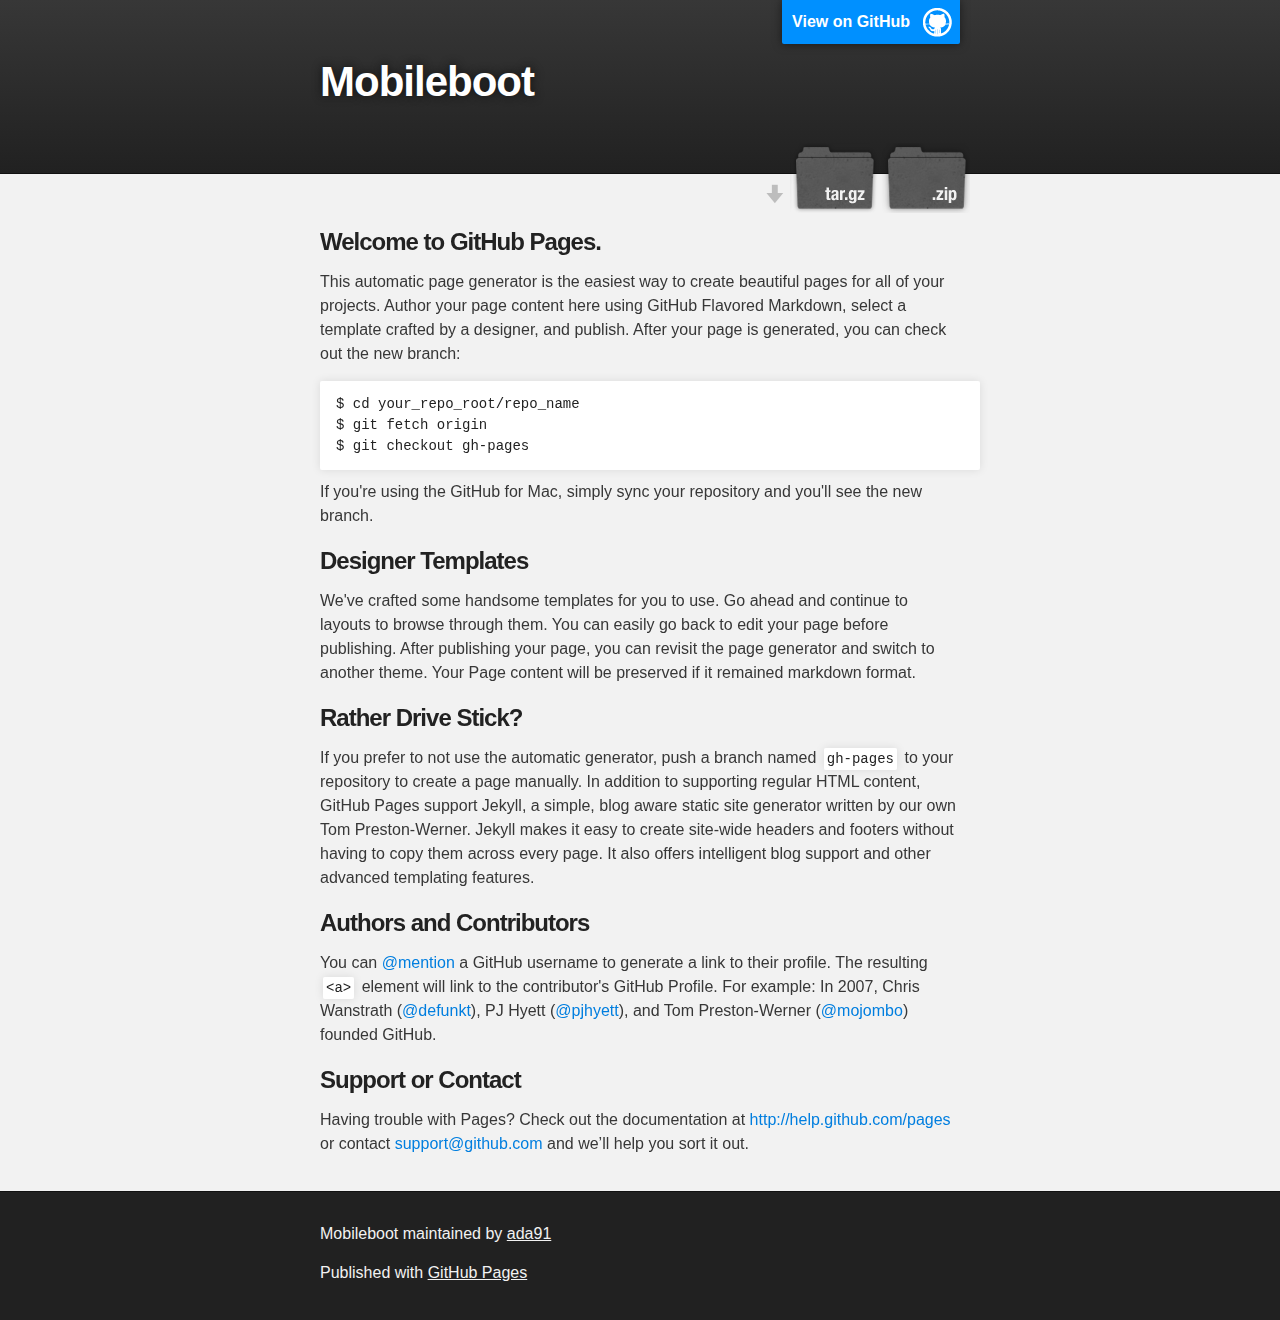
==== index.html @ 525a8fda "Create gh-pages branch via GitHub" ====
<!DOCTYPE html>
<html>

  <head>
    <meta charset='utf-8' />
    <meta http-equiv="X-UA-Compatible" content="chrome=1" />
    <meta name="description" content="Mobileboot : " />

    <link rel="stylesheet" type="text/css" media="screen" href="stylesheets/stylesheet.css">

    <title>Mobileboot</title>
  </head>

  <body>

    <!-- HEADER -->
    <div id="header_wrap" class="outer">
        <header class="inner">
          <a id="forkme_banner" href="https://github.com/ada91/mobileboot">View on GitHub</a>

          <h1 id="project_title">Mobileboot</h1>
          <h2 id="project_tagline"></h2>

            <section id="downloads">
              <a class="zip_download_link" href="https://github.com/ada91/mobileboot/zipball/master">Download this project as a .zip file</a>
              <a class="tar_download_link" href="https://github.com/ada91/mobileboot/tarball/master">Download this project as a tar.gz file</a>
            </section>
        </header>
    </div>

    <!-- MAIN CONTENT -->
    <div id="main_content_wrap" class="outer">
      <section id="main_content" class="inner">
        <h3>
<a name="welcome-to-github-pages" class="anchor" href="#welcome-to-github-pages"><span class="octicon octicon-link"></span></a>Welcome to GitHub Pages.</h3>

<p>This automatic page generator is the easiest way to create beautiful pages for all of your projects. Author your page content here using GitHub Flavored Markdown, select a template crafted by a designer, and publish. After your page is generated, you can check out the new branch:</p>

<pre><code>$ cd your_repo_root/repo_name
$ git fetch origin
$ git checkout gh-pages
</code></pre>

<p>If you're using the GitHub for Mac, simply sync your repository and you'll see the new branch.</p>

<h3>
<a name="designer-templates" class="anchor" href="#designer-templates"><span class="octicon octicon-link"></span></a>Designer Templates</h3>

<p>We've crafted some handsome templates for you to use. Go ahead and continue to layouts to browse through them. You can easily go back to edit your page before publishing. After publishing your page, you can revisit the page generator and switch to another theme. Your Page content will be preserved if it remained markdown format.</p>

<h3>
<a name="rather-drive-stick" class="anchor" href="#rather-drive-stick"><span class="octicon octicon-link"></span></a>Rather Drive Stick?</h3>

<p>If you prefer to not use the automatic generator, push a branch named <code>gh-pages</code> to your repository to create a page manually. In addition to supporting regular HTML content, GitHub Pages support Jekyll, a simple, blog aware static site generator written by our own Tom Preston-Werner. Jekyll makes it easy to create site-wide headers and footers without having to copy them across every page. It also offers intelligent blog support and other advanced templating features.</p>

<h3>
<a name="authors-and-contributors" class="anchor" href="#authors-and-contributors"><span class="octicon octicon-link"></span></a>Authors and Contributors</h3>

<p>You can <a href="https://github.com/blog/821" class="user-mention">@mention</a> a GitHub username to generate a link to their profile. The resulting <code>&lt;a&gt;</code> element will link to the contributor's GitHub Profile. For example: In 2007, Chris Wanstrath (<a href="https://github.com/defunkt" class="user-mention">@defunkt</a>), PJ Hyett (<a href="https://github.com/pjhyett" class="user-mention">@pjhyett</a>), and Tom Preston-Werner (<a href="https://github.com/mojombo" class="user-mention">@mojombo</a>) founded GitHub.</p>

<h3>
<a name="support-or-contact" class="anchor" href="#support-or-contact"><span class="octicon octicon-link"></span></a>Support or Contact</h3>

<p>Having trouble with Pages? Check out the documentation at <a href="http://help.github.com/pages">http://help.github.com/pages</a> or contact <a href="mailto:support@github.com">support@github.com</a> and we’ll help you sort it out.</p>
      </section>
    </div>

    <!-- FOOTER  -->
    <div id="footer_wrap" class="outer">
      <footer class="inner">
        <p class="copyright">Mobileboot maintained by <a href="https://github.com/ada91">ada91</a></p>
        <p>Published with <a href="http://pages.github.com">GitHub Pages</a></p>
      </footer>
    </div>

    

  </body>
</html>
---- stylesheets/stylesheet.css ----
/*******************************************************************************
Slate Theme for GitHub Pages
by Jason Costello, @jsncostello
*******************************************************************************/

@import url(pygment_trac.css);

/*******************************************************************************
MeyerWeb Reset
*******************************************************************************/

html, body, div, span, applet, object, iframe,
h1, h2, h3, h4, h5, h6, p, blockquote, pre,
a, abbr, acronym, address, big, cite, code,
del, dfn, em, img, ins, kbd, q, s, samp,
small, strike, strong, sub, sup, tt, var,
b, u, i, center,
dl, dt, dd, ol, ul, li,
fieldset, form, label, legend,
table, caption, tbody, tfoot, thead, tr, th, td,
article, aside, canvas, details, embed,
figure, figcaption, footer, header, hgroup,
menu, nav, output, ruby, section, summary,
time, mark, audio, video {
  margin: 0;
  padding: 0;
  border: 0;
  font: inherit;
  vertical-align: baseline;
}

/* HTML5 display-role reset for older browsers */
article, aside, details, figcaption, figure,
footer, header, hgroup, menu, nav, section {
  display: block;
}

ol, ul {
  list-style: none;
}

table {
  border-collapse: collapse;
  border-spacing: 0;
}

/*******************************************************************************
Theme Styles
*******************************************************************************/

body {
  box-sizing: border-box;
  color:#373737;
  background: #212121;
  font-size: 16px;
  font-family: 'Myriad Pro', Calibri, Helvetica, Arial, sans-serif;
  line-height: 1.5;
  -webkit-font-smoothing: antialiased;
}

h1, h2, h3, h4, h5, h6 {
  margin: 10px 0;
  font-weight: 700;
  color:#222222;
  font-family: 'Lucida Grande', 'Calibri', Helvetica, Arial, sans-serif;
  letter-spacing: -1px;
}

h1 {
  font-size: 36px;
  font-weight: 700;
}

h2 {
  padding-bottom: 10px;
  font-size: 32px;
  background: url('../images/bg_hr.png') repeat-x bottom;
}

h3 {
  font-size: 24px;
}

h4 {
  font-size: 21px;
}

h5 {
  font-size: 18px;
}

h6 {
  font-size: 16px;
}

p {
  margin: 10px 0 15px 0;
}

footer p {
  color: #f2f2f2;
}

a {
  text-decoration: none;
  color: #007edf;
  text-shadow: none;

  transition: color 0.5s ease;
  transition: text-shadow 0.5s ease;
  -webkit-transition: color 0.5s ease;
  -webkit-transition: text-shadow 0.5s ease;
  -moz-transition: color 0.5s ease;
  -moz-transition: text-shadow 0.5s ease;
  -o-transition: color 0.5s ease;
  -o-transition: text-shadow 0.5s ease;
  -ms-transition: color 0.5s ease;
  -ms-transition: text-shadow 0.5s ease;
}

a:hover, a:focus {text-decoration: underline;}

footer a {
  color: #F2F2F2;
  text-decoration: underline;
}

em {
  font-style: italic;
}

strong {
  font-weight: bold;
}

img {
  position: relative;
  margin: 0 auto;
  max-width: 739px;
  padding: 5px;
  margin: 10px 0 10px 0;
  border: 1px solid #ebebeb;

  box-shadow: 0 0 5px #ebebeb;
  -webkit-box-shadow: 0 0 5px #ebebeb;
  -moz-box-shadow: 0 0 5px #ebebeb;
  -o-box-shadow: 0 0 5px #ebebeb;
  -ms-box-shadow: 0 0 5px #ebebeb;
}

p img {
  display: inline;
  margin: 0;
  padding: 0;
  vertical-align: middle;
  text-align: center;
  border: none;
}

pre, code {
  width: 100%;
  color: #222;
  background-color: #fff;

  font-family: Monaco, "Bitstream Vera Sans Mono", "Lucida Console", Terminal, monospace;
  font-size: 14px;

  border-radius: 2px;
  -moz-border-radius: 2px;
  -webkit-border-radius: 2px;
}

pre {
  width: 100%;
  padding: 10px;
  box-shadow: 0 0 10px rgba(0,0,0,.1);
  overflow: auto;
}

code {
  padding: 3px;
  margin: 0 3px;
  box-shadow: 0 0 10px rgba(0,0,0,.1);
}

pre code {
  display: block;
  box-shadow: none;
}

blockquote {
  color: #666;
  margin-bottom: 20px;
  padding: 0 0 0 20px;
  border-left: 3px solid #bbb;
}


ul, ol, dl {
  margin-bottom: 15px
}

ul {
  list-style: inside;
  padding-left: 20px;
}

ol {
  list-style: decimal inside;
  padding-left: 20px;
}

dl dt {
  font-weight: bold;
}

dl dd {
  padding-left: 20px;
  font-style: italic;
}

dl p {
  padding-left: 20px;
  font-style: italic;
}

hr {
  height: 1px;
  margin-bottom: 5px;
  border: none;
  background: url('../images/bg_hr.png') repeat-x center;
}

table {
  border: 1px solid #373737;
  margin-bottom: 20px;
  text-align: left;
 }

th {
  font-family: 'Lucida Grande', 'Helvetica Neue', Helvetica, Arial, sans-serif;
  padding: 10px;
  background: #373737;
  color: #fff;
 }

td {
  padding: 10px;
  border: 1px solid #373737;
 }

form {
  background: #f2f2f2;
  padding: 20px;
}

/*******************************************************************************
Full-Width Styles
*******************************************************************************/

.outer {
  width: 100%;
}

.inner {
  position: relative;
  max-width: 640px;
  padding: 20px 10px;
  margin: 0 auto;
}

#forkme_banner {
  display: block;
  position: absolute;
  top:0;
  right: 10px;
  z-index: 10;
  padding: 10px 50px 10px 10px;
  color: #fff;
  background: url('../images/blacktocat.png') #0090ff no-repeat 95% 50%;
  font-weight: 700;
  box-shadow: 0 0 10px rgba(0,0,0,.5);
  border-bottom-left-radius: 2px;
  border-bottom-right-radius: 2px;
}

#header_wrap {
  background: #212121;
  background: -moz-linear-gradient(top, #373737, #212121);
  background: -webkit-linear-gradient(top, #373737, #212121);
  background: -ms-linear-gradient(top, #373737, #212121);
  background: -o-linear-gradient(top, #373737, #212121);
  background: linear-gradient(top, #373737, #212121);
}

#header_wrap .inner {
  padding: 50px 10px 30px 10px;
}

#project_title {
  margin: 0;
  color: #fff;
  font-size: 42px;
  font-weight: 700;
  text-shadow: #111 0px 0px 10px;
}

#project_tagline {
  color: #fff;
  font-size: 24px;
  font-weight: 300;
  background: none;
  text-shadow: #111 0px 0px 10px;
}

#downloads {
  position: absolute;
  width: 210px;
  z-index: 10;
  bottom: -40px;
  right: 0;
  height: 70px;
  background: url('../images/icon_download.png') no-repeat 0% 90%;
}

.zip_download_link {
  display: block;
  float: right;
  width: 90px;
  height:70px;
  text-indent: -5000px;
  overflow: hidden;
  background: url(../images/sprite_download.png) no-repeat bottom left;
}

.tar_download_link {
  display: block;
  float: right;
  width: 90px;
  height:70px;
  text-indent: -5000px;
  overflow: hidden;
  background: url(../images/sprite_download.png) no-repeat bottom right;
  margin-left: 10px;
}

.zip_download_link:hover {
  background: url(../images/sprite_download.png) no-repeat top left;
}

.tar_download_link:hover {
  background: url(../images/sprite_download.png) no-repeat top right;
}

#main_content_wrap {
  background: #f2f2f2;
  border-top: 1px solid #111;
  border-bottom: 1px solid #111;
}

#main_content {
  padding-top: 40px;
}

#footer_wrap {
  background: #212121;
}



/*******************************************************************************
Small Device Styles
*******************************************************************************/

@media screen and (max-width: 480px) {
  body {
    font-size:14px;
  }

  #downloads {
    display: none;
  }

  .inner {
    min-width: 320px;
    max-width: 480px;
  }

  #project_title {
  font-size: 32px;
  }

  h1 {
    font-size: 28px;
  }

  h2 {
    font-size: 24px;
  }

  h3 {
    font-size: 21px;
  }

  h4 {
    font-size: 18px;
  }

  h5 {
    font-size: 14px;
  }

  h6 {
    font-size: 12px;
  }

  code, pre {
    min-width: 320px;
    max-width: 480px;
    font-size: 11px;
  }

}
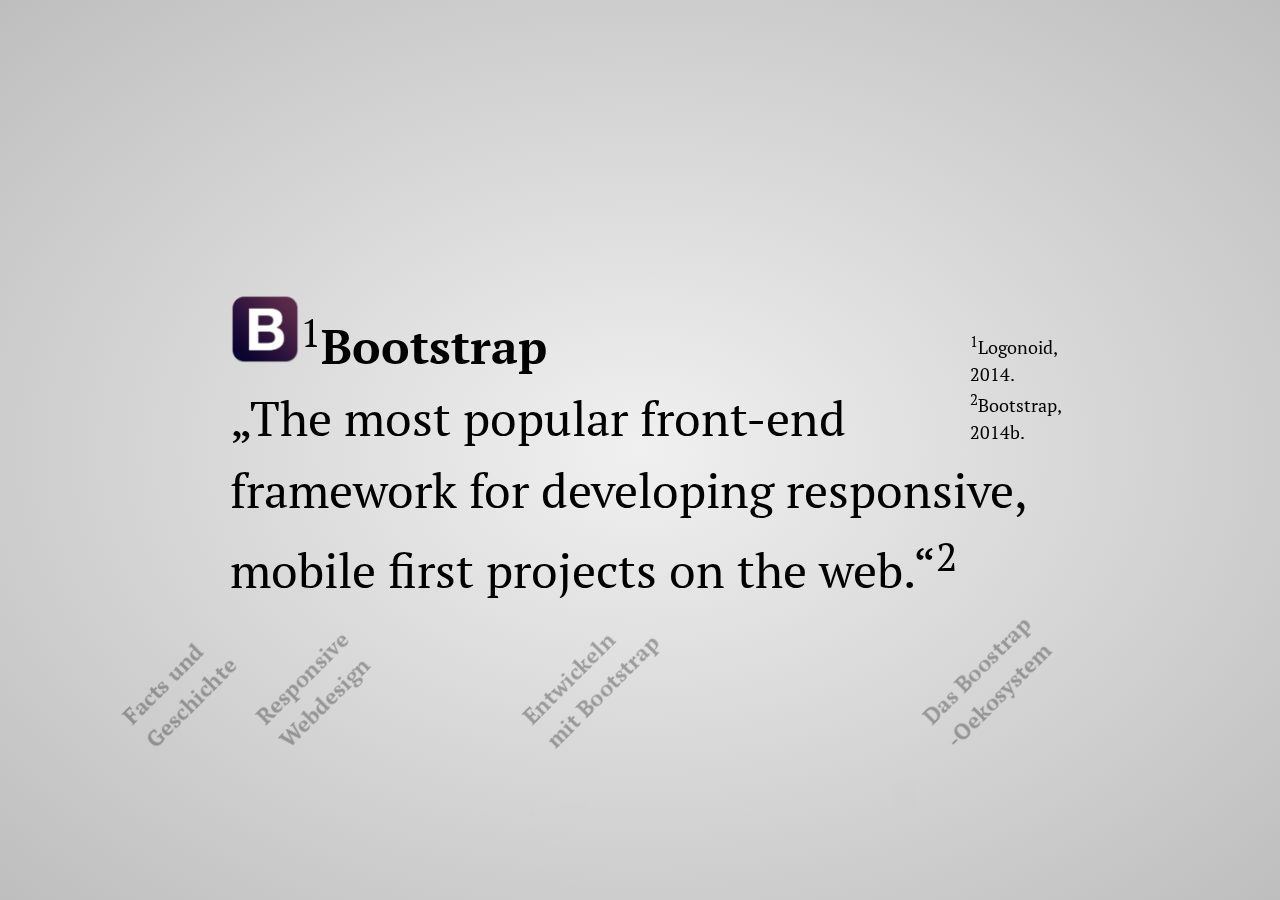
==== commit 7192252d: "gh  pages" ====
--- a/index.html
+++ b/index.html
@@ -1,79 +1,954 @@
-<!DOCTYPE html>
-<html>
-
-  <head>
-    <meta charset='utf-8' />
-    <meta http-equiv="X-UA-Compatible" content="chrome=1" />
-    <meta name="description" content="Mobileboot : " />
-
-    <link rel="stylesheet" type="text/css" media="screen" href="stylesheets/stylesheet.css">
-
-    <title>Mobileboot</title>
-  </head>
-
-  <body>
-
-    <!-- HEADER -->
-    <div id="header_wrap" class="outer">
-        <header class="inner">
-          <a id="forkme_banner" href="https://github.com/ada91/mobileboot">View on GitHub</a>
-
-          <h1 id="project_title">Mobileboot</h1>
-          <h2 id="project_tagline"></h2>
-
-            <section id="downloads">
-              <a class="zip_download_link" href="https://github.com/ada91/mobileboot/zipball/master">Download this project as a .zip file</a>
-              <a class="tar_download_link" href="https://github.com/ada91/mobileboot/tarball/master">Download this project as a tar.gz file</a>
-            </section>
-        </header>
+<!doctype html>
+
+<!--
+
+    Welcome to the light side of the source, young padawan.
+
+    One step closer to learn something interesting you are...
+
+                               ____                  
+                            _.' :  `._               
+                        .-.'`.  ;   .'`.-.           
+               __      / : ___\ ;  /___ ; \      __  
+             ,'_ ""=-.:__;".-.";: :".-.":__;.-="" _`,
+             :' `.t""=-.. '<@.`;_  ',@:` ..-=""j.' `;
+                  `:-.._J '-.-'L__ `-.-' L_..-;'     
+                    "-.__ ;  .-"  "-.  : __.-"       
+                        L ' /.======.\ ' J           
+                         "-.   "__"   .-"            
+                        __.l"-:_JL_;-";.__           
+                     .-j/'.;  ;""""  / .'\"-.        
+                   .' /:`. "-.:     .-" .';  `.      
+                .-"  / ;  "-. "-..-" .-"  :    "-.   
+             .+"-.  : :      "-.__.-"      ;-._   \  
+             ; \  `.; ;                    : : "+. ; 
+             :  ;   ; ;                    : ;  : \: 
+             ;  :   ; :                    ;:   ;  : 
+            : \  ;  :  ;                  : ;  /  :: 
+            ;  ; :   ; :                  ;   :   ;: 
+            :  :  ;  :  ;                : :  ;  : ; 
+            ;\    :   ; :                ; ;     ; ; 
+            : `."-;   :  ;              :  ;    /  ; 
+             ;    -:   ; :              ;  : .-"   : 
+             :\     \  :  ;            : \.-"      : 
+              ;`.    \  ; :            ;.'_..-=  / ; 
+              :  "-.  "-:  ;          :/."      .'  :
+               \         \ :          ;/  __        :
+                \       .-`.\        /t-""  ":-+.   :
+                 `.  .-"    `l    __/ /`. :  ; ; \  ;
+                   \   .-" .-"-.-"  .' .'j \  /   ;/ 
+                    \ / .-"   /.     .'.' ;_:'    ;  
+                     :-""-.`./-.'     /    `.___.'   
+                           \ `t  ._  /               
+                            "-.t-._:'                
+
+-->
+
+<!--
+    
+    So you'd like to know how to use impress.js?
+    
+    You've made the first, very important step - you're reading the source code.
+    And that's how impress.js presentations are built - with HTML and CSS code.
+    
+    Believe me, you need quite decent HTML and CSS skills to be able to use impress.js effectively.
+    And what is even more important, you need to be a designer, too, because there are no default
+    styles for impress.js presentations, there is no default or automatic layout for them.
+    
+    You need to design and build it by hand.
+    
+    So...
+    
+    Would you still like to know how to use impress.js?
+    
+-->
+
+<html lang="en">
+<head>
+    <meta charset="utf-8" />
+    <meta name="viewport" content="width=1024" />
+    <meta name="apple-mobile-web-app-capable" content="yes" />
+    <title>Bootstrap Kurzvorstellung</title>
+    
+    <meta name="description" content="Kurzvorstellung des Bootstrap Framework." />
+    <meta name="author" content="Anne Lauscher; Johannes Wingert" />
+
+    <link href="http://fonts.googleapis.com/css?family=Open+Sans:regular,semibold,italic,italicsemibold|PT+Sans:400,700,400italic,700italic|PT+Serif:400,700,400italic,700italic" rel="stylesheet" />
+
+    <!--
+        
+        Impress.js doesn't depend on any external stylesheet. Script adds all styles it needs for
+        presentation to work.
+        
+        This style below contains styles only for demo presentation. Browse it to see how impress.js
+        classes are used to style presentation steps, or how to apply fallback styles, but I don't want
+        you to use them directly in your presentation.
+        
+        Be creative, build your own. We don't really want all impress.js presentations to look the same,
+        do we?
+        
+        When creating your own presentation get rid of this file. Start from scratch, it's fun!
+        
+    -->
+    <link href="impress/css/impress-demo.css" rel="stylesheet" />
+    
+    <link rel="shortcut icon" href="impress/favicon.png" />
+    <link rel="apple-touch-icon" href="impress/apple-touch-icon.png" />
+	
+	<!--<script type="text/javascript">
+		function show(eid, sid, bid){
+			//document.getElementById(sid).parentNode.replaceChild(document.getElementById(eid), document.getElementById(sid));
+			document.getElementById(sid).style.visibility="hidden";
+			document.getElementById(bid).style.visibility="hidden";
+			document.getElementById(eid).style.visibility="visible";		
+		};
+	</script>-->
+</head>
+
+<!--
+    
+    Body element is used by impress.js to set some useful class names, that will allow you to detect
+    the support and state of the presentation in CSS or other scripts.
+    
+    First very useful class name is `impress-not-supported`. This class means, that browser doesn't
+    support features required by impress.js, so you should apply some fallback styles in your CSS.
+    It's not necessary to add it manually on this element. If the script detects that browser is not
+    good enough it will add this class, but keeping it in HTML means that users without JavaScript
+    will also get fallback styles.
+    
+    When impress.js script detects that browser supports all required features, this class name will
+    be removed.
+    
+    The class name on body element also depends on currently active presentation step. More details about
+    it can be found later, when `hint` element is being described.
+    
+-->
+<body class="impress-not-supported">
+
+<!--
+    For example this fallback message is only visible when there is `impress-not-supported` class on body.
+-->
+<div class="fallback-message">
+    <p>Your browser <b>doesn't support the features required</b> by impress.js, so you are presented with a simplified version of this presentation.</p>
+    <p>For the best experience please use the latest <b>Chrome</b>, <b>Safari</b> or <b>Firefox</b> browser.</p>
+</div>
+
+<!--
+    
+    Now that's the core element used by impress.js.
+    
+    That's the wrapper for your presentation steps. In this element all the impress.js magic happens.
+    It doesn't have to be a `<div>`. Only `id` is important here as that's how the script find it.
+    
+    You probably won't need it now, but there are some configuration options that can be set on this element.
+    
+    To change the duration of the transition between slides use `data-transition-duration="2000"` giving it
+    a number of ms. It defaults to 1000 (1s).
+    
+    You can also control the perspective with `data-perspective="500"` giving it a number of pixels.
+    It defaults to 1000. You can set it to 0 if you don't want any 3D effects.
+    If you are willing to change this value make sure you understand how CSS perspective works:
+    https://developer.mozilla.org/en/CSS/perspective
+    
+    But as I said, you won't need it for now, so don't worry - there are some simple but interesing things
+    right around the corner of this tag ;)
+    
+-->
+<div id="impress">
+    <!--
+        
+        Here is where interesting thing start to happen.
+        
+        Each step of the presentation should be an element inside the `#impress` with a class name
+        of `step`. These step elements are positioned, rotated and scaled by impress.js, and
+        the 'camera' shows them on each step of the presentation.
+        
+        Positioning information is passed through data attributes.
+        
+        In the example below we only specify x and y position of the step element with `data-x="-1000"`
+        and `data-y="-1500` attributes. This means that **the center** of the element (yes, the center)
+        will be positioned in point x = -1000px and y = -1500px of the presentation 'canvas'.
+        
+        It will not be rotated or scaled.
+        
+    -->
+    <div class="step" data-x="0" data-y="0" data-scale="15">
+        <img src="impress/img/bootstrap.png" width="70" height="70"><q><sup>1</sup><b>Bootstrap</b></q>
+		<p>„The most popular front-end framework for developing responsive, mobile first projects on the web.“<sup>2</sup></p>
+		<span style="position:absolute; bottom:200px; left:780px; font-size:18px"><sup>1</sup>Logonoid, 2014.<br/>
+								<sup>2</sup>Bootstrap, 2014b.</span>
     </div>
 
-    <!-- MAIN CONTENT -->
-    <div id="main_content_wrap" class="outer">
-      <section id="main_content" class="inner">
-        <h3>
-<a name="welcome-to-github-pages" class="anchor" href="#welcome-to-github-pages"><span class="octicon octicon-link"></span></a>Welcome to GitHub Pages.</h3>
-
-<p>This automatic page generator is the easiest way to create beautiful pages for all of your projects. Author your page content here using GitHub Flavored Markdown, select a template crafted by a designer, and publish. After your page is generated, you can check out the new branch:</p>
-
-<pre><code>$ cd your_repo_root/repo_name
-$ git fetch origin
-$ git checkout gh-pages
-</code></pre>
-
-<p>If you're using the GitHub for Mac, simply sync your repository and you'll see the new branch.</p>
-
-<h3>
-<a name="designer-templates" class="anchor" href="#designer-templates"><span class="octicon octicon-link"></span></a>Designer Templates</h3>
-
-<p>We've crafted some handsome templates for you to use. Go ahead and continue to layouts to browse through them. You can easily go back to edit your page before publishing. After publishing your page, you can revisit the page generator and switch to another theme. Your Page content will be preserved if it remained markdown format.</p>
-
-<h3>
-<a name="rather-drive-stick" class="anchor" href="#rather-drive-stick"><span class="octicon octicon-link"></span></a>Rather Drive Stick?</h3>
-
-<p>If you prefer to not use the automatic generator, push a branch named <code>gh-pages</code> to your repository to create a page manually. In addition to supporting regular HTML content, GitHub Pages support Jekyll, a simple, blog aware static site generator written by our own Tom Preston-Werner. Jekyll makes it easy to create site-wide headers and footers without having to copy them across every page. It also offers intelligent blog support and other advanced templating features.</p>
-
-<h3>
-<a name="authors-and-contributors" class="anchor" href="#authors-and-contributors"><span class="octicon octicon-link"></span></a>Authors and Contributors</h3>
-
-<p>You can <a href="https://github.com/blog/821" class="user-mention">@mention</a> a GitHub username to generate a link to their profile. The resulting <code>&lt;a&gt;</code> element will link to the contributor's GitHub Profile. For example: In 2007, Chris Wanstrath (<a href="https://github.com/defunkt" class="user-mention">@defunkt</a>), PJ Hyett (<a href="https://github.com/pjhyett" class="user-mention">@pjhyett</a>), and Tom Preston-Werner (<a href="https://github.com/mojombo" class="user-mention">@mojombo</a>) founded GitHub.</p>
-
-<h3>
-<a name="support-or-contact" class="anchor" href="#support-or-contact"><span class="octicon octicon-link"></span></a>Support or Contact</h3>
-
-<p>Having trouble with Pages? Check out the documentation at <a href="http://help.github.com/pages">http://help.github.com/pages</a> or contact <a href="mailto:support@github.com">support@github.com</a> and we’ll help you sort it out.</p>
-      </section>
+    <!--
+        
+        The `id` attribute of the step element is used to identify it in the URL, but it's optional.
+        If it is not defined, it will get a default value of `step-N` where N is a number of slide.
+        
+        So in the example below it'll be `step-2`.
+        
+        The hash part of the url when this step is active will be `#/step-2`.
+        
+        You can also use `#step-2` in a link, to point directly to this particular step.
+        
+        Please note, that while `#/step-2` (with slash) would also work in a link it's not recommended.
+        Using classic `id`-based links like `#step-2` makes these links usable also in fallback mode.
+        
+    -->
+	
+	<!-- AGENDA -->
+	<!--
+	
+	-->
+	
+	<div id="overview" class="step" data-x="0" data-y="0" data-scale="15">
     </div>
-
-    <!-- FOOTER  -->
-    <div id="footer_wrap" class="outer">
-      <footer class="inner">
-        <p class="copyright">Mobileboot maintained by <a href="https://github.com/ada91">ada91</a></p>
-        <p>Published with <a href="http://pages.github.com">GitHub Pages</a></p>
-      </footer>
+	
+	<!-- Facts -->
+	<!--
+	
+	-->
+	<div class="step" data-x="-5500" data-y="2200" data-scale="7" data-rotate="-45">
+		<p><b>Facts und </br>
+				Geschichte</b></p>
     </div>
-
-    
-
-  </body>
+	
+	<div class="step slide multi" data-x="-7000" data-y="5000" data-rotate="-90">
+		<h1 class="slidetitle">Einleitung</h1><br/>
+		<h1 class="title2">Facts</h1></br>
+		<ul>
+			<li><p>Framework auf Basis von HTML & CSS zur UI-Gestaltung von Webanwendungen.</p></li>
+			<li><p>Nutzt CSS-Erweiterung LESS.</p></li>
+			<li><p>Apache License 2.0 ab Bootstrap 3.1 MIT-Lizenz.</p></li>
+			<li><p>Grundgedanke: "pairing designers with developers".<sup>1</sup></p></li>
+			<span class="footnote"><sup>3</sup>Otto, M.: Building Twitter Bootstrap, 2012</span>
+		</ul><br/>
+		
+	</div>
+<!-- Geschichte 1 -->
+	<!--
+	
+	-->
+	<div class="step slide multi" data-x="-6000" data-y="5000" data-rotate="-90">
+		<h1 class="slidetitle">Einleitung</h1><br/>
+		<h1 class="title2">Geschichte</h1></br>
+		<ul>
+			<li>Start als internes Projekt bei <img src="impress/img/logo_twitter.png" style="margin-left:10px" height="27px">
+			<li>Ziel: Vereinheitlichung der Oberfl&aumlchenentwicklung.
+			<li>Der Entwicklungsprozess:
+					<ul style="list-style: circle">
+						<li>"Ideenfindung,
+						<li>Diskussion und Auseinandersetzung mit den Features,
+						<li>Implementierung
+						<li>Abstraktion und Dokumentation"<sup>1</sup>
+					</ul>
+			</ul><br/>
+			<span class="footnote"><sup>4</sup>Otto, M.: Building Twitter Bootstrap, 2012</span>
+		
+		</div>
+<!-- Geschichte 2 -->
+	<!--
+	
+	-->
+	<div class="step slide multi" data-x="-6000" data-y="5000" data-rotate="-90">
+		<h1 class="slidetitle">Einleitung</h1><br/>
+		<h1 class="title2">Geschichte</h1></br>
+		<ul>
+			<li>Bootstrap als lebendiger Styleguide.
+			<li>Ver&oumlffentlichung auf GitHub.
+			<li>Seit Version 2 Erg&aumlnzungen f&uumlr Mobilger&aumlte. Ab Version 3 fester Bestandteil.
+		</ul>
+	</div>
+
+<!-- Responsive Webdesign -->
+	<!--
+	
+	-->
+	<div class="step" data-x="-3500" data-y="2200" data-scale="7" data-rotate="-45">
+		<p><b>Responsive </br>
+				Webdesign</b></p>
+    </div>
+	
+	<div class="step slide multi" data-x="-5000" data-y="5000" data-rotate="-90">
+		<h1 class="slidetitle">Responsive Webdesign</h1><br/>
+		<ul>
+			<li>Responsive Webdesign <b>vs.</b> Mobile Version. </br>
+			<p style="font-size:21px">&#8594 Eine sich via Media Queries anpassende Seite <b>vs.</b> Umleitung aufgrund des User-Agent auf Mobile-Seite.</p></br>
+			<li><p>Passt sich dem zur Verf&uumlgung stehendem Raum (Breite) auf dem betrachteten Ger&aumlt an. </p></br>
+			<li>Hierzu werden Media Queries angewendet: 
+				<ul style="list-style: circle">
+						<li>Dient zum Aufruf dedizierter CSS-Stylesheets je nach Medium und Medienmerkmal.
+						<li>Medientypen: <b>screen, print,</b> ...uvm.
+						<li>Medienmerkmale: <b>width, height, device-height, device-width, orientation,</b> ... uvm.
+				</ul>
+		</ul>
+	</div>
+	
+		<div class="step slide multi" data-x="-4000" data-y="5000" data-rotate="-90">
+		<h1 class="slidetitle">Media Queries</h1><br/>
+		Unterschiedliche Arten der Media Querie Einbindung:
+		<ul>
+			<li> F&uumlr jeden "Fall" unterschiedliche Styledateien:<sup>1</sup> 
+			<textarea name="code" class="html" cols="60" rows="10">
+			<link rel="stylesheet" href="bildschirm-stylesheet.css" media="screen">
+			<link rel="stylesheet" href="druck-stylesheet.css" media="print"> 
+			</textarea>
+			<li> Allgemeine und erg&aumlnzende Styledatei:<sup>1</sup>
+			<textarea name="code" class="html" cols="60" rows="10">
+			<link rel="stylesheet" href="stylesheet.css">
+			<link rel="stylesheet" href="druck-stylesheet.css" media="print">
+			</textarea>
+			<li> Media Queries im Stylesheet: 
+			<textarea name="code" class="css" cols="60" rows="10">
+			/* CSS-Regeln f&uumlr alle Ausgabeger&aumlte */
+			@media only screen and (min-width: 775px) and (max-width: 1000px) {
+			/* CSS Regeln f&uumlr die Ausgabe auf Bildschirmen welche eine Gr&ouml&szlige zwischen 775 
+			und 1000 Pixeln aufweisen. */}
+			</textarea>
+			&#8594 Bei Bootstrap:
+			<textarea name="code" class="css" cols="60" rows="10">
+			@media (min-width: @screen-sm-min) { ... }
+			</textarea>
+		</ul>
+		
+		<span class="footnote"><sup>1</sup>selfhtml: CSS/Media Queries, 2014</span>
+	</div>
+	
+		<div class="step slide multi" data-x="-3000" data-y="5000" data-rotate="-90">
+		<h1 class="slidetitle">Viewport Meta Tag</h1><br/>
+		<ul>
+			<li>Wichtig f&uumlr die korrekte Darstellung auf mobilen Endger&aumlten. 
+			<li>Gibt dem Browser an, in welcher Breite die Seite am besten gerendert werden sollte. 
+			<li>Default Wert der meisten mobilen Browser sind 980px.
+		</ul>
+		<textarea name="code" class="html" cols="60" rows="10">
+		<meta name="viewport" content="width=device-width, initial-scale=1, maximum-scale=1, user-scalable=no">
+		</textarea>
+	</div>
+	
+	<div class="step slide multi" data-x="-3000" data-y="5000" data-rotate="-90">
+		<h1 class="slidetitle">Viewport Meta Tag</h1><br/>
+		<p>Pixelangaben und device width auf mobilen Endger&aumlten.</p> </br>
+		<div align="center"><img src="impress/img/Viewport.JPG" height="515px"></div>
+		</div>
+		
+	<div class="step slide multi" data-x="-2000" data-y="5000" data-rotate="-90">
+		<h1 class="slidetitle">Grid-System </h1><br/>
+		<ul>
+			<li><p>Zeilen und Splaten &uumlber welche das Layout f&uumlr den Inhalt entsteht.</p></br>
+			<li>Erzeugen einer Zeile:
+			<textarea name="code" class="html" cols="60" rows="10">
+			<div class="row"> <\div> 
+			</textarea>
+			<li>Ausgestaltung der "12" Spalten in der Zeile:
+			<textarea name="code" class="html" cols="60" rows="10">
+					<div class="row"> 
+						<div class="col-sm-5">Dieses Feld ist 5/12 breit. 
+						Bei <768px Spalten vertikal angeordnet.</div>
+						<div class="col-sm-7">Dieses Feld ist 7/12 breit.</div>
+					</div> 
+			</textarea>
+		</ul>
+		
+		
+	</div>
+	
+		<div class="step slide multi" data-x="-2000" data-y="5000" data-rotate="-90">
+		<h1 class="slidetitle">Grid-System </h1><br/>
+		<p>Bootstrap Default Ger&aumlteklassen:</p></br>
+		<iFrame src="grid_examples/table.html" width="770px" height="500px"></iFrame>
+		<span class="footnote">Quelle: bootstrap: CSS, 2014</span>
+		
+	</div>
+	
+	<div class="step slide multi" data-x="-2000" data-y="5000" data-rotate="-90">
+		<h1 class="slidetitle">Grid-System </h1><br/>
+		<textarea name="code" class="html" cols="60" rows="10">
+					<div class="row"> 
+						<div class="col-sm-5">Dieses Feld ist 5/12 breit.</div>
+						<div class="col-sm-7">Dieses Feld ist 7/12 breit.</div>
+					</div> 
+		</textarea></br>
+		Bei 800px:
+		<iFrame src="grid_examples/grid_example1.html" width="800px" height="65 px"></iFrame>
+		
+		Bei 767px:
+		<iFrame src="grid_examples/grid_example1.html" width="767px" height="130px"></iFrame>
+		
+	</div>
+	
+	<div class="step slide multi" data-x="-2000" data-y="5000" data-rotate="-90">
+		<h1 class="slidetitle">Grid-System </h1><br/>
+		<textarea name="code" class="html" cols="60" rows="10">
+			<div class="row"> 
+				<div class="col-xs-6 col-sm-5 col-md-4">.col-xs-6 .col-sm-5 .col-md-4</div>
+				<div class="col-xs-6 col-sm-5 col-md-5">.col-xs-6 .col-sm-5 .col-md-5</div>
+				<div class="col-sm-2 col-md-2">.col-sm-2 .col-md-2</div>
+				<div class="col-md-1">.col-md-1</div>
+			</div>
+			<div class="row"> 
+				<div class="col-xs-6 col-sm-9 col-md-2">.col-sm-8 .col-md-5</div>
+				<div class="col-xs-6 col-sm-3 col-md-10">.col-sm-4 .col-md-7</div>
+			</div>
+		</textarea>
+	</div>
+	
+	
+	<div class="step slide multi" data-x="-2000" data-y="5000" data-rotate="-90">
+		<h1 class="slidetitle">Grid-System </h1><br/>
+		<p>Bei 320px:</p></br>
+		<iFrame src="grid_examples/grid_example2.html" width="320px" height="300px"></iFrame>
+	</div>
+	
+	<div class="step slide multi" data-x="-2000" data-y="5000" data-rotate="-90">
+		<h1 class="slidetitle">Grid-System </h1><br/>
+		<p>Bei 768px:</p></br>
+		<iFrame src="grid_examples/grid_example2.html" width="768px" height="200px"></iFrame>
+	</div>
+	
+	<div class="step slide multi" data-x="-2000" data-y="5000" data-rotate="-90">
+		<h1 class="slidetitle">Grid-System </h1><br/>
+		<p>Bei 992px:</p></br>
+		<iFrame src="grid_examples/grid_example2.html" width="992px" height="200px"></iFrame>
+	</div>
+	
+	<!-- Intro: Entwickeln mit Bootstrap -->
+	<!--
+	
+	-->
+	<div class="step" data-x="500" data-y="2200" data-scale="7" data-rotate="-45">
+		<p><b>Entwickeln</br>
+			mit Bootstrap</b></p>
+    </div>
+	
+	<div class="slide step multi" data-x="-1000" data-y="5000" data-rotate="-90">
+		<h1 class="slidetitle">Entwickeln mit Bootstrap</h1><br/>
+		<img src="impress/img/programmierer.jpg" height="70%">
+		<span class="footnote">Quelle: Echtlustig.com, unbekannt.</span>
+	</div>
+	
+	
+	<!-- Beispiel 1: Hello World -->
+	<!--
+	
+	-->
+	<div class="step slide multi" data-x="0" data-y="5000" data-rotate="-90">
+		<h1 class="slidetitle">Hello World</h1><br/>
+		<!--<button id='b1' class="show" onclick="show('e1', 's1', 'b1')">Zeige das Ergebnis!</button>-->
+		<textarea name="code" class="html">
+			<!DOCTYPE html>
+			<html lang="en">
+			  <head>
+				<meta charset="utf-8">
+				<meta http-equiv="X-UA-Compatible" content="IE=edge">
+				<meta name="viewport" content="width=device-width, initial-scale=1">
+				<title>Bootstrap 101 Template</title>
+				<!-- Bootstrap -->
+				<link href="../bootstrap-3.1.1/css/bootstrap.min.css" rel="stylesheet">
+			  </head>
+			  <body>
+				<h1>Hello, world!</h1>
+				<!-- jQuery (necessary for Bootstrap's JavaScript plugins) -->
+				<script src="https://ajax.googleapis.com/ajax/libs/jquery/1.11.0/jquery.min.js"></script>
+				<!-- Include all compiled plugins (below), or include individual files as needed -->
+				<script src="../bootstrap-3.1.1/js/bootstrap.min.js"></script>
+			  </body>
+			</html>
+		</textarea>
+		<!--</code></pre>-->
+    </div>
+	<div class="step slide multi" data-x="0" data-y="5000" data-rotate="-90">
+		<h1 class="slidetitle">Hello World</h1><br/>
+		<textarea name="code" class="html">
+			<!DOCTYPE html>
+			<html lang="en">
+			  <head>
+				<meta charset="utf-8">
+				<meta http-equiv="X-UA-Compatible" content="IE=edge">
+				<meta name="viewport" content="width=device-width, initial-scale=1">
+				<title>Bootstrap 101 Template</title>
+				<!-- Bootstrap -->
+				<link href="../bootstrap-3.1.1/css/bootstrap.min.css" rel="stylesheet">
+			  </head>
+			  <body>
+				<h1>Hello, world!</h1>
+				<!-- jQuery (necessary for Bootstrap's JavaScript plugins) -->
+				<script src="https://ajax.googleapis.com/ajax/libs/jquery/1.11.0/jquery.min.js"></script>
+				<!-- Include all compiled plugins (below), or include individual files as needed -->
+				<script src="../bootstrap-3.1.1/js/bootstrap.min.js"></script>
+			  </body>
+			</html>
+		</textarea>
+		<iFrame src="examples/1.html"></iFrame>
+	</div>
+	
+	
+	<!-- Beispiel 2: Buttons mit und ohne Logo -->
+	<!--
+	
+	-->
+	<div class="step slide multi" data-x="1000" data-y="5000" data-rotate="-90">
+		<h1 class="slidetitle">Buttons</h1><br/>
+		<p>Erstellen eines Buttons</p>
+		<textarea id="s1" name="code" class="html" cols="60" rows="10">
+			<button type="button" class="btn btn-default">Klick mich!</button>
+		</textarea>
+	</div>
+	<div class="step slide multi" data-x="1000" data-y="5000" data-rotate="-90">
+		<h1 class="slidetitle">Buttons</h1><br/>
+		<p>Erstellen eines Buttons</p>
+		<textarea id="s1" name="code" class="html" cols="60" rows="10">
+			<button type="button" class="btn btn-default">Klick mich!</button>
+		</textarea>
+		<iFrame src="examples/2.html" height="50px"></iFrame>
+	</div>
+	<div class="step slide multi" data-x="1000" data-y="5000" data-rotate="-90">
+		<h1 class="slidetitle">Buttons</h1><br/>
+		<p>Erstellen eines Buttons</p>
+		<textarea id="s1" name="code" class="html" cols="60" rows="10">
+			<button type="button" class="btn btn-default">Klick mich!</button>
+		</textarea>
+		<iFrame src="examples/2.html" height="90px"></iFrame>
+		<p>Erstellen eines Buttons mit Glyphicon</p>
+		<textarea id="s1" name="code" class="html" cols="60" rows="10">
+			<button type="button" class="btn btn-default btn-lg">
+				<span class="glyphicon glyphicon-star"></span> Star
+			</button>
+		</textarea>
+	</div>
+	<div class="step slide multi" data-x="1000" data-y="5000" data-rotate="-90">
+		<h1 class="slidetitle">Buttons</h1><br/>
+		<p>Erstellen eines Buttons</p>
+		<textarea id="s1" name="code" class="html" cols="60" rows="10">
+			<button type="button" class="btn btn-default">Klick mich!</button>
+		</textarea>
+		<iFrame src="examples/2.html" height="90px"></iFrame>
+		<p>Erstellen eines Buttons mit Glyphicon</p>
+		<textarea id="s1" name="code" class="html" cols="60" rows="10">
+			<button type="button" class="btn btn-default btn-lg">
+				<span class="glyphicon glyphicon-star"></span> Star
+			</button>
+		</textarea>
+		<iFrame src="examples/3.html"></iFrame>
+	</div>
+	
+	<!----- 
+	
+	Beispiel 3: Dropdown
+	
+	
+	
+	-->
+	<div class="step slide multi" data-x="2000" data-y="5000" data-rotate="-90">
+		<h1 class="slidetitle">Dropdowns</h1><br/>
+		<p>Erstellen eines Dropdowns</p>
+		<textarea name="code" class="html" cols="60" rows="10">
+			<div class="dropdown">
+				<button class="btn btn-default" type="button" id="dropdown" data-toggle="dropdown">Dropdown Trigger</button>
+				<ul class="dropdown-menu" role="menu">
+					<li role="presentation"><a role="menuitem" tabindex="-1" href="#">Action</a></li>
+					<li role="presentation"><a role="menuitem" tabindex="-1" href="#">Another action</a></li>
+					<li role="presentation"><a role="menuitem" tabindex="-1" href="#">Something else here</a></li>
+					<li role="presentation"><a role="menuitem" tabindex="-1" href="#">Separated link</a></li>
+				</ul>
+			</div>
+		</textarea>
+	</div>
+	<div class="step slide multi" data-x="2000" data-y="5000" data-rotate="-90">
+		<h1 class="slidetitle">Dropdowns</h1><br/>
+		<p>Erstellen eines Dropdowns</p>
+		<textarea name="code" class="html" cols="60" rows="10">
+			<div class="dropdown">
+				<button class="btn btn-default" type="button" id="dropdown" data-toggle="dropdown">Dropdown Trigger</button>
+				<ul class="dropdown-menu" role="menu">
+					<li role="presentation"><a role="menuitem" tabindex="-1" href="#">Action</a></li>
+					<li role="presentation"><a role="menuitem" tabindex="-1" href="#">Another action</a></li>
+					<li role="presentation"><a role="menuitem" tabindex="-1" href="#">Something else here</a></li>
+					<li role="presentation"><a role="menuitem" tabindex="-1" href="#">Separated link</a></li>
+				</ul>
+			</div>
+		</textarea>
+		<iFrame src="examples/4.html" height="300px"></iFrame>
+	</div>
+	<div class="step slide multi" data-x="3000" data-y="5000" data-rotate="-90">
+		<h1 class="slidetitle">Dropdowns</h1><br/>
+		<p>Erstellen eines komplexeren Dropdowns</p>
+		<textarea name="code" class="html" cols="60" rows="10">
+			<div class="dropdown">
+				<button class="btn btn-default btn-lg" type="button" id="dropdown" data-toggle="dropdown"><span class="glyphicon glyphicon-home"></span> Dropdown Trigger  <span class="caret"></span></button>
+				<ul class="dropdown-menu" role="menu"  aria-labelledby="dLabel">
+					<li role="presentation" class="dropdown-header">Dropdown header 1</li>
+					<li role="presentation"><a role="menuitem" tabindex="-1" href="#">Action</a></li>
+					<li role="presentation"><a role="menuitem" tabindex="-1" href="#">Another action</a></li>
+					<li role="presentation" class="disabled"><a role="menuitem" tabindex="-1" href="#">Something else</a></li>
+					<li role="presentation" class="divider"></li>
+					<li role="presentation" class="dropdown-header">Dropdown header 2</li>
+					<li role="presentation"><a role="menuitem" tabindex="-1" href="#">Separated link</a></li>
+				</ul>
+			</div>
+		</textarea>
+	</div>
+	<div class="step slide multi" data-x="3000" data-y="5000" data-rotate="-90">
+		<h1 class="slidetitle">Dropdowns</h1><br/>
+		<p>Erstellen eines komplexeren Dropdowns</p>
+		<textarea name="code" class="html" cols="60" rows="10">
+			<div class="dropdown">
+				<button class="btn btn-default btn-lg" type="button" id="dropdown" data-toggle="dropdown"><span class="glyphicon glyphicon-home"></span> Dropdown Trigger  <span class="caret"></span></button>
+				<ul class="dropdown-menu" role="menu"  aria-labelledby="dLabel">
+					<li role="presentation" class="dropdown-header">Dropdown header 1</li>
+					<li role="presentation"><a role="menuitem" tabindex="-1" href="#">Action</a></li>
+					<li role="presentation"><a role="menuitem" tabindex="-1" href="#">Another action</a></li>
+					<li role="presentation" class="disabled"><a role="menuitem" tabindex="-1" href="#">Something else</a></li>
+					<li role="presentation" class="divider"></li>
+					<li role="presentation" class="dropdown-header">Dropdown header 2</li>
+					<li role="presentation"><a role="menuitem" tabindex="-1" href="#">Separated link</a></li>
+				</ul>
+			</div>
+		</textarea>
+		<iFrame src="examples/5.html" height="250px"></iFrame>
+	</div>
+	
+	
+	<!----- 
+	
+	Beispiel 4: Input-Groups
+	
+	
+	
+	-->
+	<!--<div class="step slide multi" data-x="4000" data-y="5000" data-rotate="-90">
+		<h1 class="slidetitle">Eingabegruppen</h1><br/>
+		<p>Erstellen einer Eingabegruppe</p>
+		<textarea name="code" class="html" cols="60" rows="10">
+			<div class="input-group input-group-lg">
+			  <span class="input-group-addon">@</span>
+			  <input type="text" class="form-control" placeholder="E-Mail">
+			</div>
+		</textarea>
+	</div>
+	<div class="step slide multi" data-x="4000" data-y="5000" data-rotate="-90">
+		<h1 class="slidetitle">Eingabegruppen</h1><br/>
+		<p>Erstellen einer Eingabegruppe</p>
+		<textarea name="code" class="html" cols="60" rows="10">
+			<div class="input-group input-group-lg">
+			  <span class="input-group-addon">@</span>
+			  <input type="text" class="form-control" placeholder="E-Mail">
+			</div>
+		</textarea>
+		<iFrame src="../examples/6.html"></iFrame>
+	</div>-->
+	
+	<!----- 
+	
+	Beispiel 4: Carousel
+	
+	
+	
+	-->
+	<div class="step slide multi" data-x="4000" data-y="5000" data-rotate="-90">
+		<h1 class="slidetitle">Karoussel</h1><br/>
+		<p>Erstellen eines Bilderkarussels</p>
+		<textarea name="code" class="html" cols="60" rows="10">
+			<div id="carousel-example-generic" class="carousel slide" data-ride="carousel">
+			  <!-- Indicators -->
+			  <ol class="carousel-indicators">
+				<li data-target="#carousel-example-generic" data-slide-to="0" class="active"></li>
+				<li data-target="#carousel-example-generic" data-slide-to="1"></li>
+			  </ol>
+			  <!-- Wrapper for slides -->
+			  <div class="carousel-inner">
+				<div class="item active">
+				  <img src="../impress/img/keep.png" alt="Test1" width="400px" height="400px">
+				  <div class="carousel-caption">
+					<p style="color:white">Quelle: Reincubate, 2014.</p>
+				  </div>
+				</div>
+				<div class="item">
+				  <img src="../impress/img/programmierfunktion.jpg" alt="Test2" width="400px" height="400px">
+				  <div class="carousel-caption">
+					<p style="color:black">Quelle: Kroener, 2008.</p>
+				  </div>
+				</div>
+			 </div>
+			  <!-- Controls -->
+			  <a class="left carousel-control" href="#carousel-example-generic" data-slide="prev">
+				<span class="glyphicon glyphicon-chevron-left"></span>
+			  </a>
+			  <a class="right carousel-control" href="#carousel-example-generic" data-slide="next">
+				<span class="glyphicon glyphicon-chevron-right"></span>
+			  </a>
+			</div>
+		</textarea>
+	</div>
+	<div class="step slide multi" data-x="4000" data-y="5000" data-rotate="-90">
+		<h1 class="slidetitle">Karoussel</h1><br/>
+		<p>Erstellen eines Bilderkarussels</p>
+		<iFrame src="examples/7.html" width="400px" height="400px"></iFrame>
+	</div>
+	
+	
+	<div class="step" data-x="6500" data-y="2200" data-scale="7" data-rotate="-45">
+		<p><b>Das Boostrap</br>
+			-Oekosystem</b></p>
+    </div>
+	<div class="step slide multi" data-x="5000" data-y="5000" data-rotate="-90">
+		<h1 class="slidetitle">Das Bootstrap-Oekosystem</h1><br/>
+		<p>Bootstrap Interface Builder</p>
+		<ul>
+			<li><a href="http://www.layoutit.com/">LayoutIt!</a></li>
+			<li><a href="https://jetstrap.com/">Jetstrap</a></li>
+			<li><a href="http://www.rapidmoon.com/">rapidmoon</a></li>
+		</ul><br/>
+		<p>Bootstrap Themes and Templates</p>
+		<ul>
+			<li><a href="https://wrapbootstrap.com/">{Wrap}bootstrap</a></li>
+			<li><a href="http://startbootstrap.com/">Start Bootstrap</a></li>
+			<li><a href="http://bootstrapzero.com/">Bootstrap Zero</a></li>
+			<li><a href="http://bootswatch.com/">Bootswatch</a></li>
+			<li><a href="http://www.bootstrapstage.com/">Bootstrap Stage</a></li>
+			<li>...</li>
+		</ul>
+	</div>
+	
+	<div class="step slide multi" data-x="6000" data-y="5000" data-rotate="-90">
+		<h1 class="slidetitle">Literaturverzeichnis</h1><br/>
+		<p>Jendryschik, Michael [2010]: Allen recht, in: iX (2010) heise.de/-1058764 (15.05.2014)</p></br>
+		<p>Otto, Mark [2012]: Building Twitter Bootstrap, 2012, alistapart.com/article/building-twitter-bootstrap (16.05.2013)</p></br>
+		<p>selfhtml [2014]: CSS/Media Queries, 2014, http://wiki.selfhtml.org/wiki/CSS/Media_Queries (04.02.2014, 15.05.2014)</p></br>
+		<p>w3schools [NAN]: CSS How To..., NAN, www.w3schools.com/css/css_howto.asp</p></br>
+    </div>
+	
+	<div class="step slide multi" data-x="6000" data-y="5000" data-rotate="-90">
+		<h1 class="slidetitle">Literaturverzeichnis</h1><br/>
+		<p>bootstrap [2014]: CSS : Global CSS settings, fundamental HTML elements styled and enhanced with extensible classes, and an advanced grid system., 2014, http://holdirbootstrap.de/css/ (18.05.2014)</p></br>
+		<p>Bootstrap [2014]: Bootstrap. 2014, http://getbootstrap.com/ (18.05.2014)</p></br>
+		<p>Logonoid.com [2014]: Bootstrap Logo/ Internet/ Logonoid.com. 2014, http://logonoid.com/bootstrap-logo/ (18.05.2014)</p></br>
+		<p>Reincubate [2013]: Keep calm and take computer programming. 2013, http://www.keepcalm-o-matic.co.uk/p/keep-calm-and-take-computer-programming/ (18.05.2014)</p></br>
+    </div>
+	
+	<div class="step slide multi" data-x="6000" data-y="5000" data-rotate="-90">
+		<h1 class="slidetitle">Literaturverzeichnis</h1><br/>
+		<p>Kroener, Peter [2008]: Programmieren. 2008, http://www.peterkroener.de/wp-content/uploads/2008/02/programmieren.jpg (18.05.2014)</p></br>
+		<p>Echtlustig.com [unbekannt]: Programmierer kennen das Problem. unbekannt, http://echtlustig.com/25898/programmierer-kennen-das-problem (18.05.2014)</p></br>
+	 </div>
+	
+	<!-- Die Mauer :-( -->
+    <!--
+        
+        This is an example of step element being scaled.
+        
+        Again, we use a `data-` attribute, this time it's `data-scale="4"`, so it means that this
+        element will be 4 times larger than the others.
+        From presentation and transitions point of view it means, that it will have to be scaled
+        down (4 times) to make it back to its correct size.
+        
+    -->
+
+	
+    <!--
+        
+        This element introduces rotation.
+        
+        Notation shouldn't be a surprise. We use `data-rotate="90"` attribute, meaning that this
+        element should be rotated by 90 degrees clockwise.
+        
+    -->
+
+
+    <!--
+        
+        And now it gets really exciting! We move into third dimension!
+        
+        Along with `data-x` and `data-y`, you can define the position on third (Z) axis, with
+        `data-z`. In the example below we use `data-z="-3000"` meaning that element should be
+        positioned far away from us (by 3000px).
+        
+    -->
+
+    <!--
+        
+        This step here doesn't introduce anything new when it comes to data attributes, but you
+        should notice in the demo that some words of this text are being animated.
+        It's a very basic CSS transition that is applied to the elements when this step element is
+        reached.
+        
+        At the very beginning of the presentation all step elements are given the class of `future`.
+        It means that they haven't been visited yet.
+        
+        When the presentation moves to given step `future` is changed to `present` class name.
+        That's how animation on this step works - text moves when the step has `present` class.
+        
+        Finally when the step is left the `present` class is removed from the element and `past`
+        class is added.
+        
+        So basically every step element has one of three classes: `future`, `present` and `past`.
+        Only one current step has the `present` class.
+        
+    -->
+
+    <!--
+        
+        And the last one shows full power and flexibility of impress.js.
+        
+        You can not only position element in 3D, but also rotate it around any axis.
+        So this one here will get rotated by -40 degrees (40 degrees anticlockwise) around X axis and
+        10 degrees (clockwise) around Y axis.
+        
+        You can of course rotate it around Z axis with `data-rotate-z` - it has exactly the same effect
+        as `data-rotate` (these two are basically aliases).
+        
+    -->
+    <!--
+        
+        So to make a summary of all the possible attributes used to position presentation steps, we have:
+        
+        * `data-x`, `data-y`, `data-z` - they define the position of **the center** of step element on
+            the canvas in pixels; their default value is 0;
+        * `data-rotate-x`, `data-rotate-y`, 'data-rotate-z`, `data-rotate` - they define the rotation of
+            the element around given axis in degrees; their default value is 0; `data-rotate` and `data-rotate-z`
+            are exactly the same;
+        * `data-scale` - defines the scale of step element; default value is 1
+        
+        These values are used by impress.js in CSS transformation functions, so for more information consult
+        CSS transfrom docs: https://developer.mozilla.org/en/CSS/transform
+        
+    -->
+    <div id="overview" class="step" data-x="0" data-y="0" data-scale="15">
+    </div>
+
+</div>
+
+<!--
+    
+    Hint is not related to impress.js in any way.
+    
+    But it can show you how to use impress.js features in creative way.
+    
+    When the presentation step is shown (selected) its element gets the class of "active" and the body element
+    gets the class based on active step id `impress-on-ID` (where ID is the step's id)... It may not be
+    so clear because of all these "ids" in previous sentence, so for example when the first step (the one with
+    the id of `bored`) is active, body element gets a class of `impress-on-bored`.
+    
+    This class is used by this hint below. Check CSS file to see how it's shown with delayed CSS animation when
+    the first step of presentation is visible for a couple of seconds.
+    
+    ...
+    
+    And when it comes to this piece of JavaScript below ... kids, don't do this at home ;)
+    It's just a quick and dirty workaround to get different hint text for touch devices.
+    In a real world it should be at least placed in separate JS file ... and the touch content should be
+    probably just hidden somewhere in HTML - not hard-coded in the script.
+    
+    Just sayin' ;)
+    
+-->
+<!--<div class="hint">
+    <p>Use a spacebar or arrow keys to navigate</p>
+</div>
+<script>
+if ("ontouchstart" in document.documentElement) { 
+    document.querySelector(".hint").innerHTML = "<p>Tap on the left or right to navigate</p>";
+}
+</script> -->
+
+<!--
+    
+    Last, but not least.
+    
+    To make all described above really work, you need to include impress.js in the page.
+    I strongly encourage to minify it first.
+    
+    In here I just include full source of the script to make it more readable.
+    
+    You also need to call a `impress().init()` function to initialize impress.js presentation.
+    And you should do it in the end of your document. Not only because it's a good practice, but also
+    because it should be done when the whole document is ready.
+    Of course you can wrap it in any kind of "DOM ready" event, but I was too lazy to do so ;)
+    
+-->
+
+
+<script src="impress/js/impress.js"></script>
+<script>impress().init();</script>
+<link type="text/css" rel="stylesheet" href="syntax/css/SyntaxHighlighter.css"></link>
+	<script language="javascript" src="syntax/js/shCore.js"></script>
+	<script language="javascript" src="syntax/js/shBrushCSharp.js"></script>
+	<script language="javascript" src="syntax/js/shBrushXml.js"></script>
+	<script language="javascript" src="syntax/js/shBrushCss.js"></script>
+<script language="javascript">
+	dp.SyntaxHighlighter.ClipboardSwf = '/flash/clipboard.swf';
+	dp.SyntaxHighlighter.HighlightAll('code', false, false);
+</script>
+
+<!--
+    
+    The `impress()` function also gives you access to the API that controls the presentation.
+    
+    Just store the result of the call:
+    
+        var api = impress();
+    
+    and you will get three functions you can call:
+    
+        `api.init()` - initializes the presentation,
+        `api.next()` - moves to next step of the presentation,
+        `api.prev()` - moves to previous step of the presentation,
+        `api.goto( idx | id | element, [duration] )` - moves the presentation to the step given by its index number
+                id or the DOM element; second parameter can be used to define duration of the transition in ms,
+                but it's optional - if not provided default transition duration for the presentation will be used.
+    
+    You can also simply call `impress()` again to get the API, so `impress().next()` is also allowed.
+    Don't worry, it wont initialize the presentation again.
+    
+    For some example uses of this API check the last part of the source of impress.js where the API
+    is used in event handlers.
+    
+-->
+
+</body>
 </html>
+
+<!--
+    
+    Now you know more or less everything you need to build your first impress.js presentation, but before
+    you start...
+    
+    Oh, you've already cloned the code from GitHub?
+    
+    You have it open in text editor?
+    
+    Stop right there!
+    
+    That's not how you create awesome presentations. This is only a code. Implementation of the idea that
+    first needs to grow in your mind.
+    
+    So if you want to build great presentation take a pencil and piece of paper. And turn off the computer.
+    
+    Sketch, draw and write. Brainstorm your ideas on a paper. Try to build a mind-map of what you'd like
+    to present. It will get you closer and closer to the layout you'll build later with impress.js.
+    
+    Get back to the code only when you have your presentation ready on a paper. It doesn't make sense to do
+    it earlier, because you'll only waste your time fighting with positioning of useless points.
+    
+    If you think I'm crazy, please put your hands on a book called "Presentation Zen". It's all about 
+    creating awesome and engaging presentations.
+    
+    Think about it. 'Cause impress.js may not help you, if you have nothing interesting to say.
+    
+-->
+
+<!--
+    
+    Are you still reading this?
+    
+    For real?
+    
+    I'm impressed! Feel free to let me know that you got that far (I'm @bartaz on Twitter), 'cause I'd like
+    to congratulate you personally :)
+    
+    But you don't have to do it now. Take my advice and take some time off. Make yourself a cup of coffee, tea,
+    or anything you like to drink. And raise a glass for me ;)
+    
+    Cheers!
+    
+-->
+
--- a/impress/css/impress-demo.css
+++ b/impress/css/impress-demo.css
@@ -0,0 +1,731 @@
+/*
+    So you like the style of impress.js demo?
+    Or maybe you are just curious how it was done?
+
+    You couldn't find a better place to find out!
+
+    Welcome to the stylesheet impress.js demo presentation.
+
+    Please remember that it is not meant to be a part of impress.js and is
+    not required by impress.js.
+    I expect that anyone creating a presentation for impress.js would create
+    their own set of styles.
+
+    But feel free to read through it and learn how to get the most of what
+    impress.js provides.
+
+    And let me be your guide.
+
+    Shall we begin?
+*/
+
+
+/*
+    We start with a good ol' reset.
+    That's the one by Eric Meyer http://meyerweb.com/eric/tools/css/reset/
+
+    You can probably argue if it is needed here, or not, but for sure it
+    doesn't do any harm and gives us a fresh start.
+*/
+
+html, body, div, span, applet, object, iframe,
+h1, h2, h3, h4, h5, h6, p, blockquote, pre,
+a, abbr, acronym, address, big, cite, code,
+del, dfn, em, img, ins, kbd, q, s, samp,
+small, strike, strong, sub, tt, var,
+b, u, i, center,
+dl, dt, dd, ol,
+fieldset, form, label, legend,
+table, caption, tbody, tfoot, thead, tr, th, td,
+article, aside, canvas, details, embed,
+figure, figcaption, footer, header, hgroup,
+menu, nav, output, ruby, section, summary,
+time, mark, audio, video {
+    margin: 0;
+    padding: 0;
+    border: 0;
+    font-size: 100%;
+    font: inherit;
+    vertical-align: baseline;
+}
+
+/* HTML5 display-role reset for older browsers */
+article, aside, details, figcaption, figure,
+footer, header, hgroup, menu, nav, section {
+    display: block;
+}
+body {
+    line-height: 1;
+}
+ol{
+    list-style: decimal;
+}
+
+ul{
+    list-style: disc;
+}
+
+li{
+	padding: 3px 12px 3px 8px
+}
+
+li li{
+    padding: 3px 3px 3px 17px;
+}
+
+blockquote, q {
+    quotes: none;
+}
+blockquote:before, blockquote:after,
+q:before, q:after {
+    content: '';
+    content: none;
+}
+
+table {
+    border-collapse: collapse;
+    border-spacing: 0;
+}
+
+/*
+    Now here is when interesting things start to appear.
+
+    We set up <body> styles with default font and nice gradient in the background.
+    And yes, there is a lot of repetition there because of -prefixes but we don't
+    want to leave anybody behind.
+*/
+body {
+    font-family: 'PT Sans', sans-serif;
+    min-height: 740px;
+
+    background: rgb(215, 215, 215);
+    background: -webkit-gradient(radial, 50% 50%, 0, 50% 50%, 500, from(rgb(240, 240, 240)), to(rgb(190, 190, 190)));
+    background: -webkit-radial-gradient(rgb(240, 240, 240), rgb(190, 190, 190));
+    background:    -moz-radial-gradient(rgb(240, 240, 240), rgb(190, 190, 190));
+    background:     -ms-radial-gradient(rgb(240, 240, 240), rgb(190, 190, 190));
+    background:      -o-radial-gradient(rgb(240, 240, 240), rgb(190, 190, 190));
+    background:         radial-gradient(rgb(240, 240, 240), rgb(190, 190, 190));
+}
+
+/*
+    Now let's bring some text styles back ...
+*/
+b, strong { font-weight: bold }
+i, em { font-style: italic }
+
+/*
+    ... and give links a nice look.
+*/
+a {
+    color: inherit;
+    text-decoration: none;
+    padding: 0 0.1em;
+    background: rgba(255,255,255,0.5);
+    text-shadow: -1px -1px 2px rgba(100,100,100,0.9);
+    border-radius: 0.2em;
+
+    -webkit-transition: 0.5s;
+    -moz-transition:    0.5s;
+    -ms-transition:     0.5s;
+    -o-transition:      0.5s;
+    transition:         0.5s;
+}
+
+a:hover,
+a:focus {
+    background: rgba(255,255,255,1);
+    text-shadow: -1px -1px 2px rgba(100,100,100,0.5);
+}
+
+/*
+    Because the main point behind the impress.js demo is to demo impress.js
+    we display a fallback message for users with browsers that don't support
+    all the features required by it.
+
+    All of the content will be still fully accessible for them, but I want
+    them to know that they are missing something - that's what the demo is
+    about, isn't it?
+
+    And then we hide the message, when support is detected in the browser.
+*/
+
+.fallback-message {
+    font-family: sans-serif;
+    line-height: 1.3;
+
+    width: 780px;
+    padding: 10px 10px 0;
+    margin: 20px auto;
+
+    border: 1px solid #E4C652;
+    border-radius: 10px;
+    background: #EEDC94;
+}
+
+.fallback-message p {
+    margin-bottom: 10px;
+}
+
+.impress-supported .fallback-message {
+    display: none;
+}
+
+/*
+    Now let's style the presentation steps.
+
+    We start with basics to make sure it displays correctly in everywhere ...
+*/
+
+.step {
+    position: relative;
+    width: 900px;
+    padding: 40px;
+    margin: 20px auto;
+
+    -webkit-box-sizing: border-box;
+    -moz-box-sizing:    border-box;
+    -ms-box-sizing:     border-box;
+    -o-box-sizing:      border-box;
+    box-sizing:         border-box;
+
+    font-family: 'PT Serif', georgia, serif;
+    font-size: 48px;
+    line-height: 1.5;
+}
+
+/*
+    ... and we enhance the styles for impress.js.
+
+    Basically we remove the margin and make inactive steps a little bit transparent.
+*/
+.impress-enabled .step {
+    margin: 0;
+    opacity: 0.3;
+
+    -webkit-transition: opacity 1s;
+    -moz-transition:    opacity 1s;
+    -ms-transition:     opacity 1s;
+    -o-transition:      opacity 1s;
+    transition:         opacity 1s;
+}
+
+.impress-enabled .step.active { opacity: 1 }
+
+/*
+    These 'slide' step styles were heavily inspired by HTML5 Slides:
+    http://html5slides.googlecode.com/svn/trunk/styles.css
+
+    ;)
+
+    They cover everything what you see on first three steps of the demo.
+*/
+.slide {
+    display: block;
+
+    width: 900px;
+    height: 700px;
+    padding: 40px 60px;
+
+    background-color: white;
+    border: 1px solid rgba(0, 0, 0, .3);
+    border-radius: 10px;
+    box-shadow: 0 2px 6px rgba(0, 0, 0, .1);
+
+    color: rgb(102, 102, 102);
+    text-shadow: 0 2px 2px rgba(0, 0, 0, .1);
+
+    font-family: 'Open Sans', Arial, sans-serif;
+    font-size: 30px;
+    line-height: 36px;
+    letter-spacing: -1px;
+}
+
+.slide q {
+    display: block;
+    font-size: 50px;
+    line-height: 72px;
+
+    margin-top: 100px;
+}
+
+.slide q strong {
+    white-space: nowrap;
+}
+
+/*
+    And now we start to style each step separately.
+
+    I agree that this may be not the most efficient, object-oriented and
+    scalable way of styling, but most of steps have quite a custom look
+    and typography tricks here and there, so they had to be styled separately.
+
+    First is the title step with a big <h1> (no room for padding) and some
+    3D positioning along Z axis.
+*/
+.slidetitle {
+	font-size: 50px;
+}
+/*Eigene Klasse Johannes:*/
+.title2 {
+	font-size: 42px;
+}
+.impress-enabled .multi { opacity: 0.01; }
+
+#title {
+    padding: 0;
+}
+
+#title .try {
+    font-size: 64px;
+    position: absolute;
+    top: -0.5em;
+    left: 1.5em;
+
+    -webkit-transform: translateZ(20px);
+    -moz-transform:    translateZ(20px);
+    -ms-transform:     translateZ(20px);
+    -o-transform:      translateZ(20px);
+    transform:         translateZ(20px);
+}
+
+#title h1 {
+    font-size: 190px;
+
+    -webkit-transform: translateZ(50px);
+    -moz-transform:    translateZ(50px);
+    -ms-transform:     translateZ(50px);
+    -o-transform:      translateZ(50px);
+    transform:         translateZ(50px);
+}
+
+#title .footnote {
+    font-size: 32px;
+}
+
+/*Eigene Klasse Johannes:*/
+.footnote {
+    font-size: 18px;
+	position: absolute; bottom: 0; left: 0;
+}
+
+
+/*
+    Second step is nothing special, just a text with a link, so it doesn't need
+    any special styling.
+
+    Let's move to 'big thoughts' with centered text and custom font sizes.
+*/
+#big {
+    width: 600px;
+    text-align: center;
+    font-size: 60px;
+    line-height: 1;
+}
+
+#big b {
+    display: block;
+    font-size: 250px;
+    line-height: 250px;
+}
+
+#big .thoughts {
+    font-size: 90px;
+    line-height: 150px;
+}
+
+/*
+    'Tiny ideas' just need some tiny styling.
+*/
+#tiny {
+    width: 500px;
+    text-align: center;
+}
+
+/*
+    This step has some animated text ...
+*/
+#ing { width: 500px }
+
+/*
+    ... so we define display to `inline-block` to enable transforms and
+    transition duration to 0.5s ...
+*/
+#ing b {
+    display: inline-block;
+    -webkit-transition: 0.5s;
+    -moz-transition:    0.5s;
+    -ms-transition:     0.5s;
+    -o-transition:      0.5s;
+    transition:         0.5s;
+}
+
+/*
+    ... and we want 'positioning` word to move up a bit when the step gets
+    `present` class ...
+*/
+#ing.present .positioning {
+    -webkit-transform: translateY(-10px);
+    -moz-transform:    translateY(-10px);
+    -ms-transform:     translateY(-10px);
+    -o-transform:      translateY(-10px);
+    transform:         translateY(-10px);
+}
+
+/*
+    ... 'rotating' to rotate a quarter of a second later ...
+*/
+#ing.present .rotating {
+    -webkit-transform: rotate(-10deg);
+    -moz-transform:    rotate(-10deg);
+    -ms-transform:     rotate(-10deg);
+    -o-transform:      rotate(-10deg);
+    transform:         rotate(-10deg);
+
+    -webkit-transition-delay: 0.25s;
+    -moz-transition-delay:    0.25s;
+    -ms-transition-delay:     0.25s;
+    -o-transition-delay:      0.25s;
+    transition-delay:         0.25s;
+}
+
+/*
+    ... and 'scaling' to scale down after another quarter of a second.
+*/
+#ing.present .scaling {
+    -webkit-transform: scale(0.7);
+    -moz-transform:    scale(0.7);
+    -ms-transform:     scale(0.7);
+    -o-transform:      scale(0.7);
+    transform:         scale(0.7);
+
+    -webkit-transition-delay: 0.5s;
+    -moz-transition-delay:    0.5s;
+    -ms-transition-delay:     0.5s;
+    -o-transition-delay:      0.5s;
+    transition-delay:         0.5s;
+}
+
+/*
+    The 'imagination' step is again some boring font-sizing.
+*/
+
+#imagination {
+    width: 600px;
+}
+
+#imagination .imagination {
+    font-size: 78px;
+}
+
+/*
+    There is nothing really special about 'use the source, Luke' step, too,
+    except maybe of the Yoda background.
+
+    As you can see below I've 'hard-coded' it in data URL.
+    That's not the best way to serve images, but because that's just this one
+    I decided it will be OK to have it this way.
+
+    Just make sure you don't blindly copy this approach.
+*/
+#source {
+    width: 700px;
+    padding-bottom: 300px;
+
+    /* Yoda Icon :: Pixel Art from Star Wars http://www.pixeljoint.com/pixelart/1423.htm */
+    background-image: url([data-uri]);
+    background-position: bottom right;
+    background-repeat: no-repeat;
+}
+
+#source q {
+    font-size: 60px;
+}
+
+/*
+    And the "it's in 3D" step again brings some 3D typography - just for fun.
+
+    Because we want to position <span> elements in 3D we set transform-style to
+    `preserve-3d` on the paragraph.
+    It is not needed by webkit browsers, but it is in Firefox. It's hard to say
+    which behaviour is correct as 3D transforms spec is not very clear about it.
+*/
+#its-in-3d p {
+    -webkit-transform-style: preserve-3d;
+    -moz-transform-style:    preserve-3d; /* Y U need this Firefox?! */
+    -ms-transform-style:     preserve-3d;
+    -o-transform-style:      preserve-3d;
+    transform-style:         preserve-3d;
+}
+
+/*
+    Below we position each word separately along Z axis and we want it to transition
+    to default position in 0.5s when the step gets `present` class.
+
+    Quite a simple idea, but lot's of styles and prefixes.
+*/
+#its-in-3d span,
+#its-in-3d b {
+    display: inline-block;
+    -webkit-transform: translateZ(40px);
+    -moz-transform:    translateZ(40px);
+    -ms-transform:     translateZ(40px);
+    -o-transform:      translateZ(40px);
+     transform:        translateZ(40px);
+
+    -webkit-transition: 0.5s;
+    -moz-transition:    0.5s;
+    -ms-transition:     0.5s;
+    -o-transition:      0.5s;
+    transition:         0.5s;
+}
+
+#its-in-3d .have {
+    -webkit-transform: translateZ(-40px);
+    -moz-transform:    translateZ(-40px);
+    -ms-transform:     translateZ(-40px);
+    -o-transform:      translateZ(-40px);
+    transform:         translateZ(-40px);
+}
+
+#its-in-3d .you {
+    -webkit-transform: translateZ(20px);
+    -moz-transform:    translateZ(20px);
+    -ms-transform:     translateZ(20px);
+    -o-transform:      translateZ(20px);
+    transform:         translateZ(20px);
+}
+
+#its-in-3d .noticed {
+    -webkit-transform: translateZ(-40px);
+    -moz-transform:    translateZ(-40px);
+    -ms-transform:     translateZ(-40px);
+    -o-transform:      translateZ(-40px);
+    transform:         translateZ(-40px);
+}
+
+#its-in-3d .its {
+    -webkit-transform: translateZ(60px);
+    -moz-transform:    translateZ(60px);
+    -ms-transform:     translateZ(60px);
+    -o-transform:      translateZ(60px);
+    transform:         translateZ(60px);
+}
+
+#its-in-3d .in {
+    -webkit-transform: translateZ(-10px);
+    -moz-transform:    translateZ(-10px);
+    -ms-transform:     translateZ(-10px);
+    -o-transform:      translateZ(-10px);
+    transform:         translateZ(-10px);
+}
+
+#its-in-3d .footnote {
+    font-size: 32px;
+
+    -webkit-transform: translateZ(-10px);
+    -moz-transform:    translateZ(-10px);
+    -ms-transform:     translateZ(-10px);
+    -o-transform:      translateZ(-10px);
+    transform:         translateZ(-10px);
+}
+
+#its-in-3d.present span,
+#its-in-3d.present b {
+    -webkit-transform: translateZ(0px);
+    -moz-transform:    translateZ(0px);
+    -ms-transform:     translateZ(0px);
+    -o-transform:      translateZ(0px);
+    transform:         translateZ(0px);
+}
+
+/*
+    The last step is an overview.
+    There is no content in it, so we make sure it's not visible because we want
+    to be able to click on other steps.
+
+*/
+#overview { display: none }
+
+/*
+    We also make other steps visible and give them a pointer cursor using the
+    `impress-on-` class.
+*/
+.impress-on-overview .step {
+    opacity: 1;
+    cursor: pointer;
+}
+
+
+/*
+    Now, when we have all the steps styled let's give users a hint how to navigate
+    around the presentation.
+
+    The best way to do this would be to use JavaScript, show a delayed hint for a
+    first time users, then hide it and store a status in cookie or localStorage...
+
+    But I wanted to have some CSS fun and avoid additional scripting...
+
+    Let me explain it first, so maybe the transition magic will be more readable
+    when you read the code.
+
+    First of all I wanted the hint to appear only when user is idle for a while.
+    You can't detect the 'idle' state in CSS, but I delayed a appearing of the
+    hint by 5s using transition-delay.
+
+    You also can't detect in CSS if the user is a first-time visitor, so I had to
+    make an assumption that I'll only show the hint on the first step. And when
+    the step is changed hide the hint, because I can assume that user already
+    knows how to navigate.
+
+    To summarize it - hint is shown when the user is on the first step for longer
+    than 5 seconds.
+
+    The other problem I had was caused by the fact that I wanted the hint to fade
+    in and out. It can be easily achieved by transitioning the opacity property.
+    But that also meant that the hint was always on the screen, even if totally
+    transparent. It covered part of the screen and you couldn't correctly clicked
+    through it.
+    Unfortunately you cannot transition between display `block` and `none` in pure
+    CSS, so I needed a way to not only fade out the hint but also move it out of
+    the screen.
+
+    I solved this problem by positioning the hint below the bottom of the screen
+    with CSS transform and moving it up to show it. But I also didn't want this move
+    to be visible. I wanted the hint only to fade in and out visually, so I delayed
+    the fade in transition, so it starts when the hint is already in its correct
+    position on the screen.
+
+    I know, it sounds complicated ... maybe it would be easier with the code?
+*/
+
+.hint {
+    /*
+        We hide the hint until presentation is started and from browsers not supporting
+        impress.js, as they will have a linear scrollable view ...
+    */
+    display: none;
+
+    /*
+        ... and give it some fixed position and nice styles.
+    */
+    position: fixed;
+    left: 0;
+    right: 0;
+    bottom: 200px;
+
+    background: rgba(0,0,0,0.5);
+    color: #EEE;
+    text-align: center;
+
+    font-size: 50px;
+    padding: 20px;
+
+    z-index: 100;
+
+    /*
+        By default we don't want the hint to be visible, so we make it transparent ...
+    */
+    opacity: 0;
+
+    /*
+        ... and position it below the bottom of the screen (relative to it's fixed position)
+    */
+    -webkit-transform: translateY(400px);
+    -moz-transform:    translateY(400px);
+    -ms-transform:     translateY(400px);
+    -o-transform:      translateY(400px);
+    transform:         translateY(400px);
+
+    /*
+        Now let's imagine that the hint is visible and we want to fade it out and move out
+        of the screen.
+
+        So we define the transition on the opacity property with 1s duration and another
+        transition on transform property delayed by 1s so it will happen after the fade out
+        on opacity finished.
+
+        This way user will not see the hint moving down.
+    */
+    -webkit-transition: opacity 1s, -webkit-transform 0.5s 1s;
+    -moz-transition:    opacity 1s,    -moz-transform 0.5s 1s;
+    -ms-transition:     opacity 1s,     -ms-transform 0.5s 1s;
+    -o-transition:      opacity 1s,      -o-transform 0.5s 1s;
+    transition:         opacity 1s,         transform 0.5s 1s;
+}
+
+/*
+    Now we 'enable' the hint when presentation is initialized ...
+*/
+.impress-enabled .hint { display: block }
+
+/*
+    ... and we will show it when the first step (with id 'bored') is active.
+*/
+.impress-on-bored .hint {
+    /*
+        We remove the transparency and position the hint in its default fixed
+        position.
+    */
+    opacity: 1;
+
+    -webkit-transform: translateY(0px);
+    -moz-transform:    translateY(0px);
+    -ms-transform:     translateY(0px);
+    -o-transform:      translateY(0px);
+    transform:         translateY(0px);
+
+    /*
+        Now for fade in transition we have the oposite situation from the one
+        above.
+
+        First after 4.5s delay we animate the transform property to move the hint
+        into its correct position and after that we fade it in with opacity
+        transition.
+    */
+    -webkit-transition: opacity 1s 5s, -webkit-transform 0.5s 4.5s;
+    -moz-transition:    opacity 1s 5s,    -moz-transform 0.5s 4.5s;
+    -ms-transition:     opacity 1s 5s,     -ms-transform 0.5s 4.5s;
+    -o-transition:      opacity 1s 5s,      -o-transform 0.5s 4.5s;
+    transition:         opacity 1s 5s,         transform 0.5s 4.5s;
+}
+
+/*
+    And as the last thing there is a workaround for quite strange bug.
+    It happens a lot in Chrome. I don't remember if I've seen it in Firefox.
+
+    Sometimes the element positioned in 3D (especially when it's moved back
+    along Z axis) is not clickable, because it falls 'behind' the <body>
+    element.
+
+    To prevent this, I decided to make <body> non clickable by setting
+    pointer-events property to `none` value.
+    Value if this property is inherited, so to make everything else clickable
+    I bring it back on the #impress element.
+
+    If you want to know more about `pointer-events` here are some docs:
+    https://developer.mozilla.org/en/CSS/pointer-events
+
+    There is one very important thing to notice about this workaround - it makes
+    everything 'unclickable' except what's in #impress element.
+
+    So use it wisely ... or don't use at all.
+*/
+.impress-enabled          { pointer-events: none }
+.impress-enabled #impress { pointer-events: auto }
+
+/*
+    There is one funny thing I just realized.
+
+    Thanks to this workaround above everything except #impress element is invisible
+    for click events. That means that the hint element is also not clickable.
+    So basically all of this transforms and delayed transitions trickery was probably
+    not needed at all...
+
+    But it was fun to learn about it, wasn't it?
+*/
+
+/*
+    That's all I have for you in this file.
+    Thanks for reading. I hope you enjoyed it at least as much as I enjoyed writing it
+    for you.
+*/
--- a/syntax/css/SyntaxHighlighter.css
+++ b/syntax/css/SyntaxHighlighter.css
@@ -0,0 +1,185 @@
+﻿.dp-highlighter
+{
+	font-family: "Consolas", "Courier New", Courier, mono, serif;
+	font-size: 15px;
+	/* background-color: #E7E5DC;*/
+	width: 100%;
+	overflow: auto;
+	margin: 18px 0 18px 0 !important;
+	padding-top: 1px; /* adds a little border on top when controls are hidden */
+}
+
+/* clear styles */
+.dp-highlighter ol,
+.dp-highlighter ol li,
+.dp-highlighter ol li span 
+{
+	margin: 0;
+	padding: 0;
+	border: none;
+}
+
+.dp-highlighter a,
+.dp-highlighter a:hover
+{
+	background: none;
+	border: none;
+	padding: 0;
+	margin: 0;
+}
+
+.dp-highlighter .bar
+{
+	padding-left: 45px;
+}
+
+.dp-highlighter.collapsed .bar,
+.dp-highlighter.nogutter .bar
+{
+	padding-left: 0px;
+}
+
+.dp-highlighter ol
+{
+	list-style: decimal; /* for ie */
+	background-color: #fff;
+	margin: 0px 0px 1px 45px !important; /* 1px bottom margin seems to fix occasional Firefox scrolling */
+	padding: 0px;
+	color: #5C5C5C;
+}
+
+.dp-highlighter.nogutter ol,
+.dp-highlighter.nogutter ol li
+{
+	list-style: none !important;
+	margin-left: 0px !important;
+}
+
+.dp-highlighter ol li,
+.dp-highlighter .columns div
+{
+	list-style: decimal-leading-zero; /* better look for others, override cascade from OL */
+	list-style-position: outside !important;
+	border-left: 3px solid #6CE26C;
+	/*background-color: #F8F8F8;*/
+	color: #5C5C5C;
+	padding: 0 3px 0 10px !important;
+	margin: 0 !important;
+	line-height: 17px;
+}
+
+.dp-highlighter.nogutter ol li,
+.dp-highlighter.nogutter .columns div
+{
+	border: 0;
+}
+
+.dp-highlighter .columns
+{
+	background-color: #F8F8F8;
+	color: gray;
+	overflow: hidden;
+	width: 100%;
+}
+
+.dp-highlighter .columns div
+{
+	padding-bottom: 5px;
+}
+
+.dp-highlighter ol li.alt
+{
+	background-color: #FFF;
+	color: inherit;
+}
+
+.dp-highlighter ol li span
+{
+	color: black;
+	background-color: inherit;
+}
+
+/* Adjust some properties when collapsed */
+
+.dp-highlighter.collapsed ol
+{
+	margin: 0px;
+}
+
+.dp-highlighter.collapsed ol li
+{
+	display: none;
+}
+
+/* Additional modifications when in print-view */
+
+.dp-highlighter.printing
+{
+	border: none;
+}
+
+.dp-highlighter.printing .tools
+{
+	display: none !important;
+}
+
+.dp-highlighter.printing li
+{
+	display: list-item !important;
+}
+
+/* Styles for the tools */
+
+.dp-highlighter .tools
+{
+	padding: 3px 8px 3px 10px;
+	font: 9px Verdana, Geneva, Arial, Helvetica, sans-serif;
+	color: silver;
+	background-color: #f8f8f8;
+	padding-bottom: 10px;
+	border-left: 3px solid #6CE26C;
+}
+
+.dp-highlighter.nogutter .tools
+{
+	border-left: 0;
+}
+
+.dp-highlighter.collapsed .tools
+{
+	border-bottom: 0;
+}
+
+.dp-highlighter .tools a
+{
+	font-size: 9px;
+	color: #a0a0a0;
+	background-color: inherit;
+	text-decoration: none;
+	margin-right: 10px;
+}
+
+.dp-highlighter .tools a:hover
+{
+	color: red;
+	background-color: inherit;
+	text-decoration: underline;
+}
+
+/* About dialog styles */
+
+.dp-about { background-color: #fff; color: #333; margin: 0px; padding: 0px; }
+.dp-about table { width: 100%; height: 100%; font-size: 11px; font-family: Tahoma, Verdana, Arial, sans-serif !important; }
+.dp-about td { padding: 10px; vertical-align: top; }
+.dp-about .copy { border-bottom: 1px solid #ACA899; height: 95%; }
+.dp-about .title { color: red; background-color: inherit; font-weight: bold; }
+.dp-about .para { margin: 0 0 4px 0; }
+.dp-about .footer { background-color: #ECEADB; color: #333; border-top: 1px solid #fff; text-align: right; }
+.dp-about .close { font-size: 11px; font-family: Tahoma, Verdana, Arial, sans-serif !important; background-color: #ECEADB; color: #333; width: 60px; height: 22px; }
+
+/* Language specific styles */
+
+.dp-highlighter .comment, .dp-highlighter .comments { color: #008200; background-color: inherit; }
+.dp-highlighter .string { color: blue; background-color: inherit; }
+.dp-highlighter .keyword { color: #069; font-weight: bold; background-color: inherit; }
+.dp-highlighter .preprocessor { color: gray; background-color: inherit; }
